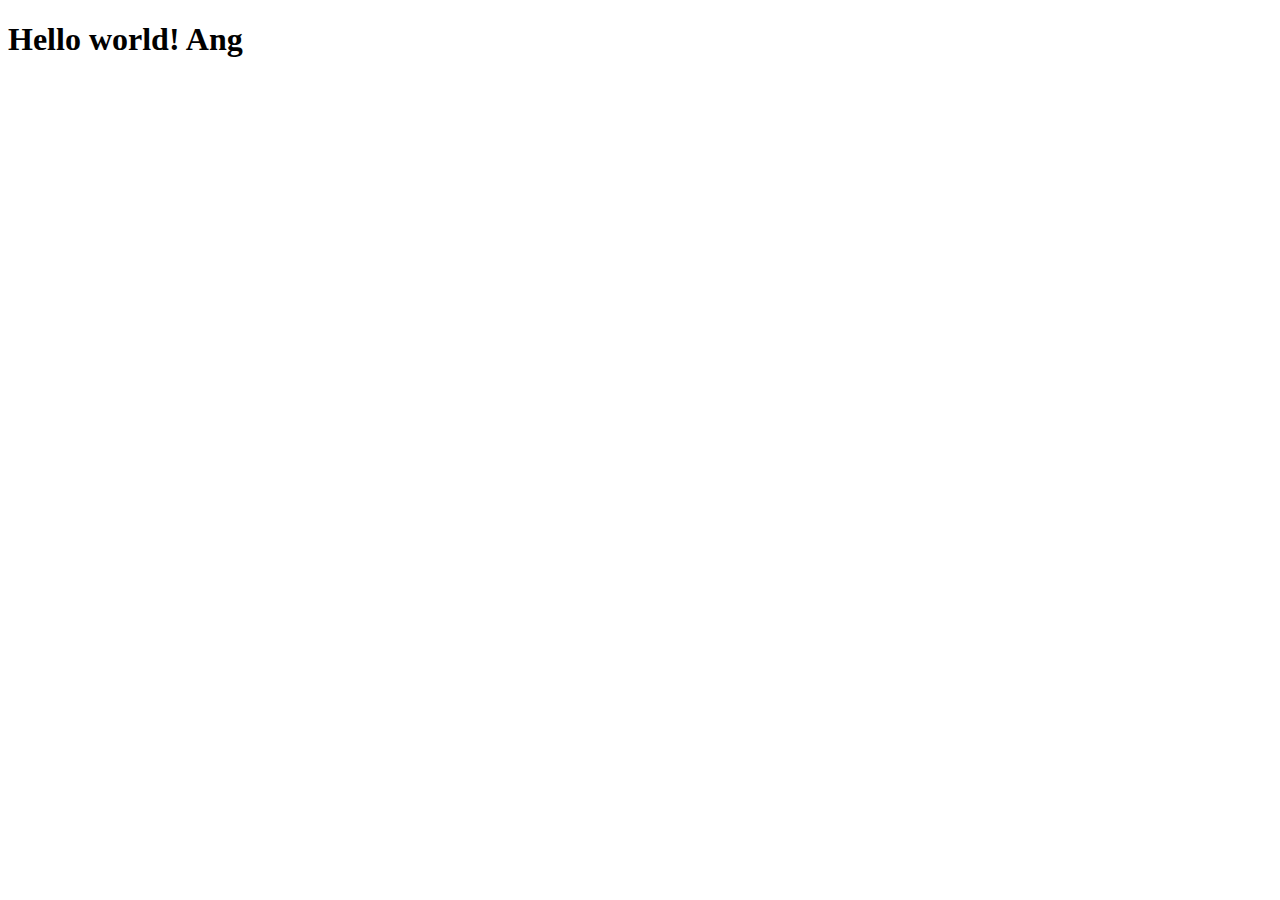
==== src/index.html @ 59ff9626 "mi primer commit" ====
<!DOCTYPE html>
<html>
  <head>
    <meta charset="utf-8">
    <title>Caesar Cipher</title>
    <link rel="stylesheet" href="style.css" />
  </head>
  <body>
    <div id="root">
      <h1>Hello world! Ang </h1>
    </div>
    <script src="index.js" type="module"></script>
  </body>
</html>
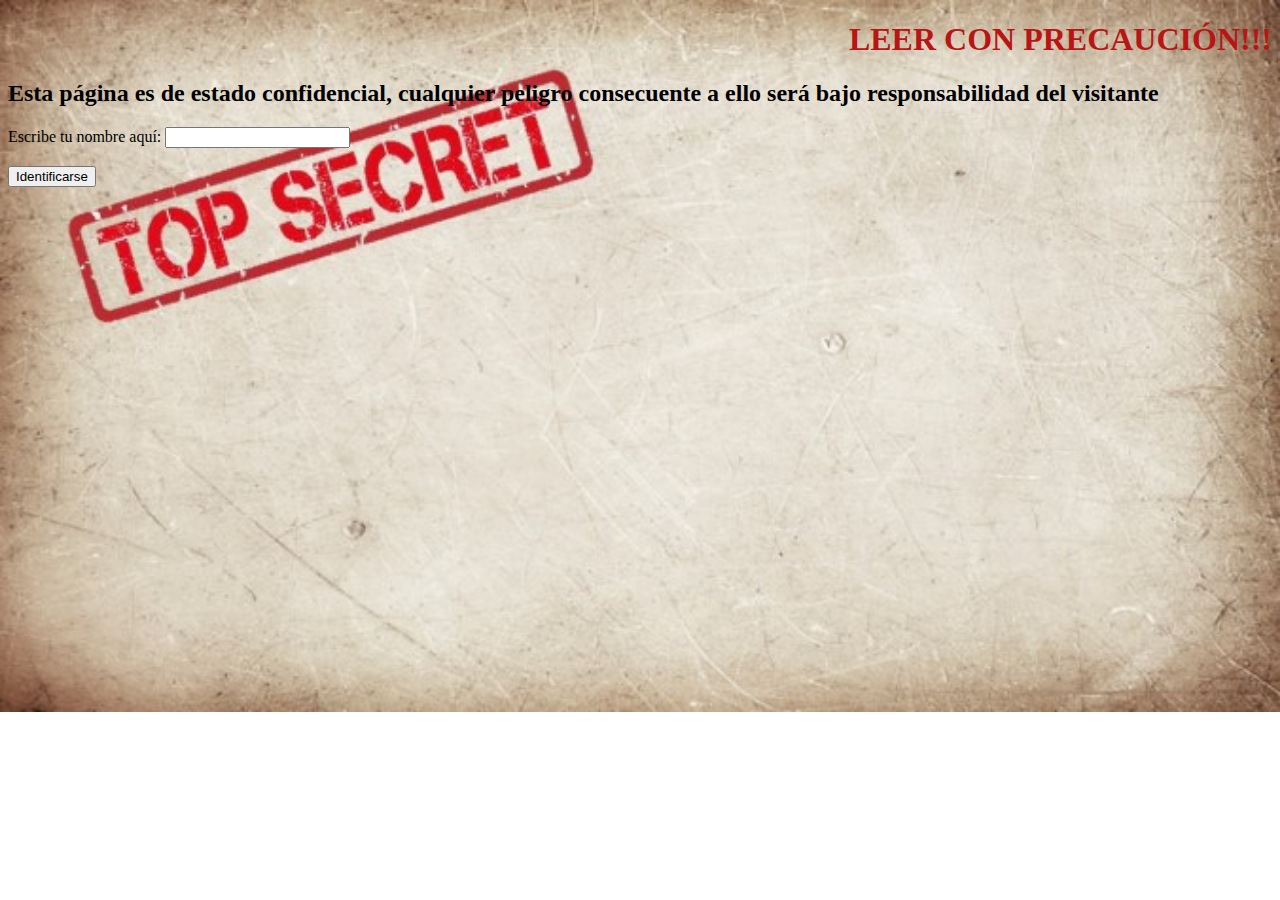
==== commit f4b9691f: "button advance" ====
--- a/src/index.html
+++ b/src/index.html
@@ -2,13 +2,19 @@
 <html>
   <head>
     <meta charset="utf-8">
-    <title>Caesar Cipher</title>
+    <title>WARNING!!!</title>
     <link rel="stylesheet" href="style.css" />
   </head>
   <body>
     <div id="root">
-      <h1>Hello world! Ang </h1>
+      <h1>LEER CON PRECAUCIÓN!!! </h1>
+      <h2>Esta página es de estado confidencial, cualquier peligro consecuente a ello será bajo responsabilidad del visitante </h2>
+      <label> Escribe tu nombre aquí: </label>
+      <input type="text" id="name1">
+      <br></br>
+      <button id="myFirstButton">Identificarse</button>
     </div>
+    <div id="saludo"> </div>
     <script src="index.js" type="module"></script>
   </body>
 </html>
--- a/src/style.css
+++ b/src/style.css
@@ -0,0 +1,17 @@
+body {
+    background-image: url("img/fondo.jpg");
+    background-repeat: no-repeat; 
+    background-size: 100%; 
+}
+h1 {
+    color :rgb(185, 21, 21);
+    text-align : right;
+}
+h2{
+    text-align: : right;
+left:50%
+top:50%
+}
+label{
+    text-align: right;
+}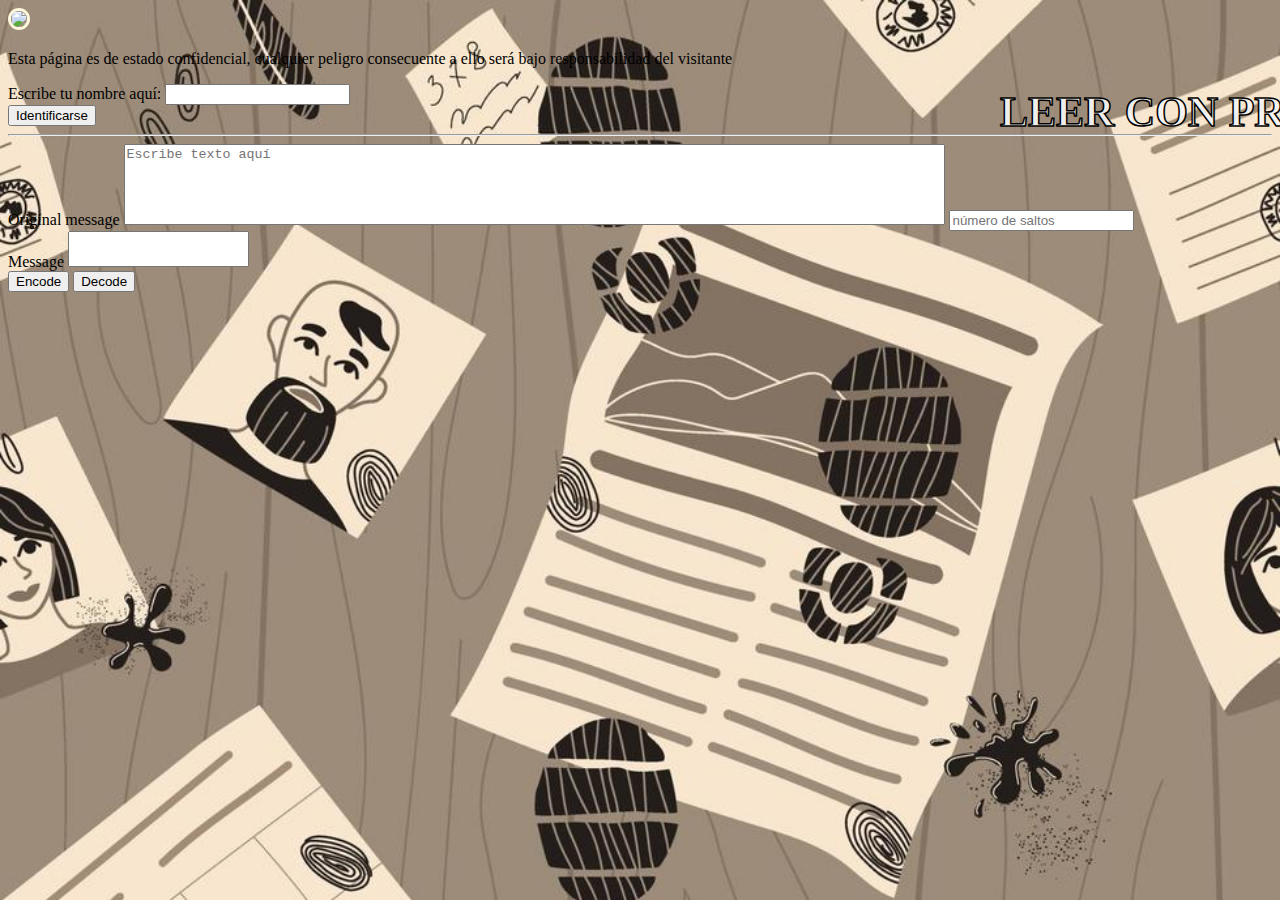
==== commit 4a53395c: "prefinal" ====
--- a/src/index.html
+++ b/src/index.html
@@ -1,20 +1,38 @@
 <!DOCTYPE html>
 <html>
-  <head>
-    <meta charset="utf-8">
-    <title>WARNING!!!</title>
-    <link rel="stylesheet" href="style.css" />
-  </head>
-  <body>
-    <div id="root">
-      <h1>LEER CON PRECAUCIÓN!!! </h1>
-      <h2>Esta página es de estado confidencial, cualquier peligro consecuente a ello será bajo responsabilidad del visitante </h2>
-      <label> Escribe tu nombre aquí: </label>
-      <input type="text" id="name1">
-      <br></br>
-      <button id="myFirstButton">Identificarse</button>
-    </div>
-    <div id="saludo"> </div>
-    <script src="index.js" type="module"></script>
-  </body>
-</html>
+<head>
+  <meta charset="utf-8">
+  <title>WARNING!!!</title>
+  <link rel="stylesheet" href="style.css" />
+</head>
+<body>
+  <div id="logo">
+    <img  class="icon" src="img/dect.gif"  alt=" ">
+  </div>
+  <div id="root">
+    <h1>LEER CON PRECAUCIÓN!!! </h1>
+    <p>Esta página es de estado confidencial, cualquier peligro consecuente a ello será bajo responsabilidad del
+      visitante </p>
+    <label> Escribe tu nombre aquí: </label>
+    <input type="text" id="name1">
+    <br>
+    <button id="myFirstButton">Identificarse</button>
+  </div>
+  <div id="greet1"> </div>
+  <hr />
+  <div>
+    <label for="original">Original message</label>
+    <textarea id="original" rows="5" cols="100" placeholder="Escribe texto aquí"></textarea>
+    <input id="offsetpract" placeholder="número de saltos">
+    <br>
+    <label for="encrypted">Message</label>
+    <textarea id="encrypted"></textarea>
+    <br>
+
+    <button id="enviar">Encode</button>
+    <button id="enviar2"> Decode </button>
+
+  </div>
+  <script src="index.js" type="module"></script>
+</body>
+</html>--- a/src/style.css
+++ b/src/style.css
@@ -1,17 +1,48 @@
+html{
+    scroll-behavior: smooth;
+}
 body {
+    background-color: darkcyan;
     background-image: url("img/fondo.jpg");
     background-repeat: no-repeat; 
-    background-size: 100%; 
+    background-size: cover;
+/*scroll-margin-block: ;*/ 
+    background-attachment: fixed; 
 }
+#div{
+    size: adjust 8px; ;
+}
+.icon{
+    background-repeat: no-repeat;
+    border-radius: 1000px ;
+    border-color: cornsilk;
+    height: 24vh;
+    width: 24vh ;
+    border-style: solid;
+}
+/*.main {
+    height: 5vh;
+
+}*/
+
 h1 {
-    color :rgb(185, 21, 21);
-    text-align : right;
+    position:absolute;
+    width: 1000px;
+    left: 1000px;
+    top: 60px;
+    height: 50px; 
+    color :#f5f5f5f3;
+    font-family: fantasy;
+    font-size: 42px;
+    -webkit-text-stroke: 1.5px;
+    -webkit-text-stroke-color: black;
 }
-h2{
-    text-align: : right;
-left:50%
-top:50%
+p{
+    margin-left: auto;
+    margin-right: auto;
 }
-label{
-    text-align: right;
+
+
+textarea{
+    resize:none;
 }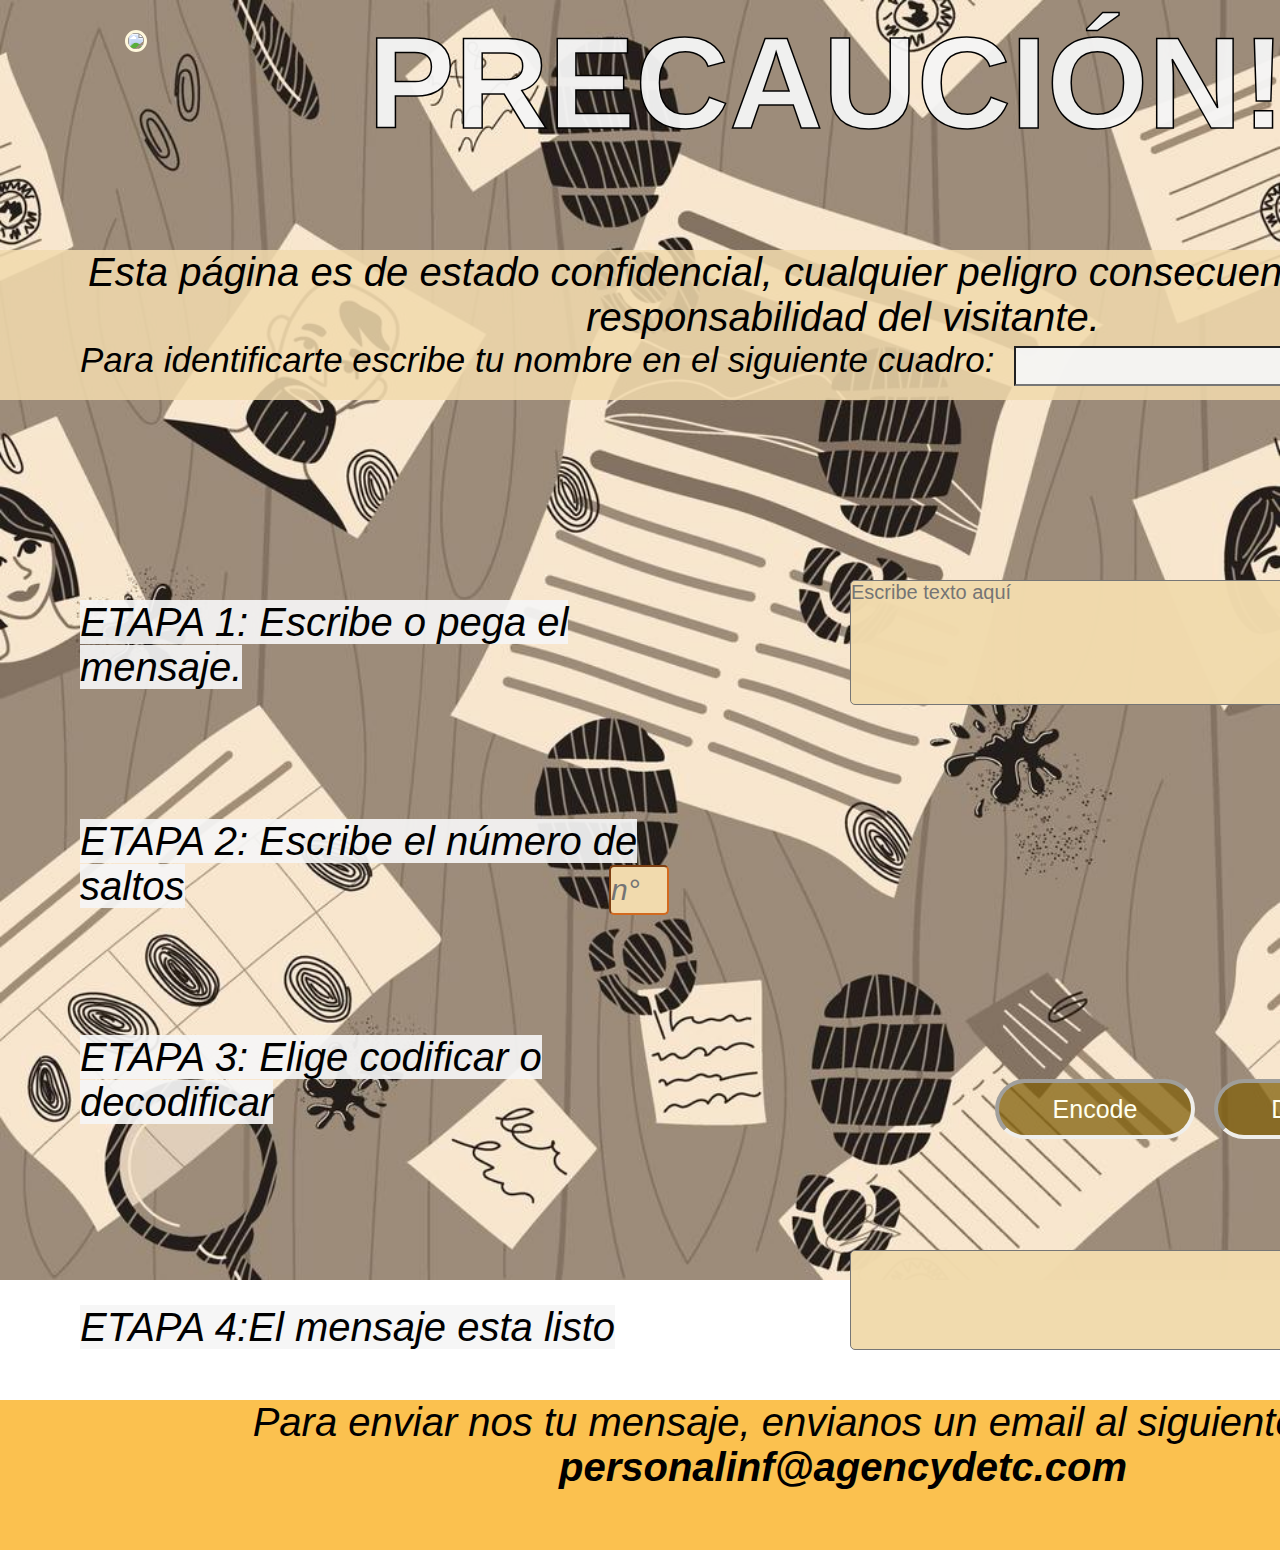
==== commit 03749a4c: "finalvers" ====
--- a/src/index.html
+++ b/src/index.html
@@ -1,38 +1,46 @@
 <!DOCTYPE html>
 <html>
+
 <head>
   <meta charset="utf-8">
   <title>WARNING!!!</title>
   <link rel="stylesheet" href="style.css" />
 </head>
+
 <body>
-  <div id="logo">
-    <img  class="icon" src="img/dect.gif"  alt=" ">
-  </div>
-  <div id="root">
-    <h1>LEER CON PRECAUCIÓN!!! </h1>
-    <p>Esta página es de estado confidencial, cualquier peligro consecuente a ello será bajo responsabilidad del
-      visitante </p>
-    <label> Escribe tu nombre aquí: </label>
-    <input type="text" id="name1">
-    <br>
-    <button id="myFirstButton">Identificarse</button>
-  </div>
-  <div id="greet1"> </div>
-  <hr />
-  <div>
-    <label for="original">Original message</label>
-    <textarea id="original" rows="5" cols="100" placeholder="Escribe texto aquí"></textarea>
-    <input id="offsetpract" placeholder="número de saltos">
-    <br>
-    <label for="encrypted">Message</label>
-    <textarea id="encrypted"></textarea>
-    <br>
+  <section class="window">
+    <section id="root">
+      <img class="icon" src="img/dect.gif" alt=" ">
+      <h1 class="title">¡LEER CON PRECAUCIÓN! </h1>
+      <div class="box1">
+        <p>Esta página es de estado confidencial, cualquier peligro consecuente a ello será bajo responsabilidad del
+          visitante. </p>
+        <label class="writehere"> Para identificarte escribe tu nombre en el siguiente cuadro: </label>
+        <input type="text" class="namebox" id="name1">
+        <button class="firstb" id="myFirstButton">Identificarse</button>
+      </div>
+      </section>
+      <section class="greetb" id="greet1"> </section>
+    </section>
+    <section class="windowcd">
+      <label for="original" class="org">ETAPA 1: Escribe o pega el mensaje.</label>
+      <textarea id="original" class="original1" placeholder="Escribe texto aquí"></textarea>
+      <br>
+      <label for="offsetpract" class="offText">ETAPA 2: Escribe el número de saltos</label>
+      <input id="offsetpract" class="numsal" placeholder="n°">
+      <br>
+      <label class="et3" >ETAPA 3: Elige codificar o decodificar</label>
+      <br>
+      <label for="encrypted" class="et4">ETAPA 4:El mensaje esta listo</label>
+      <textarea id="encrypted" class="lastbox"></textarea>
+      <br>
 
-    <button id="enviar">Encode</button>
-    <button id="enviar2"> Decode </button>
-
-  </div>
+      <button id="enviar" class="enc">Encode</button>
+      <button id="enviar2" class="dec"> Decode </button>
+     <br>
+     <p class="foot">Para enviar nos tu mensaje, envianos un email al siguiente correo: <b class="gmailfk">personalinf@agencydetc.com</b></p>
+    </section>
   <script src="index.js" type="module"></script>
 </body>
+
 </html>--- a/src/style.css
+++ b/src/style.css
@@ -1,48 +1,251 @@
-html{
+/*html{
+    margin: 0%;
     scroll-behavior: smooth;
-}
+}*/
+* {
+    margin: 0;
+    padding: 0;
+    box-sizing: border-box;
+    font-family: sans-serif;
+  }
+  
 body {
-    background-color: darkcyan;
     background-image: url("img/fondo.jpg");
     background-repeat: no-repeat; 
     background-size: cover;
-/*scroll-margin-block: ;*/ 
-    background-attachment: fixed; 
-}
-#div{
-    size: adjust 8px; ;
-}
+    position: absolute;
+    width: 50%;
+}
+.window{
+    
+    position: absolute;
+}
+
 .icon{
     background-repeat: no-repeat;
     border-radius: 1000px ;
     border-color: cornsilk;
     height: 24vh;
     width: 24vh ;
+    position: relative;
     border-style: solid;
+    margin-top: 30px;
+    margin-left: 125px;
 }
 /*.main {
     height: 5vh;
 
 }*/
 
-h1 {
-    position:absolute;
-    width: 1000px;
-    left: 1000px;
-    top: 60px;
-    height: 50px; 
+/* h1 {
+    margin-left: 300px;
+    top: 0.9vh;
+    margin-top: -8rem;
+    height: 24vh; 
+    width: 80vh;
     color :#f5f5f5f3;
-    font-family: fantasy;
-    font-size: 42px;
+    font-family: Impact, Haettenschweiler, 'Arial Narrow Bold', sans-serif;
+    font-size: 100px;
     -webkit-text-stroke: 1.5px;
     -webkit-text-stroke-color: black;
-}
+} */
+.title{
+    color :#f5f5f5f3;
+    font-family: Impact, Haettenschweiler, 'Arial Narrow Bold', sans-serif;
+   font-size: 130px;
+    -webkit-text-stroke: 1.5px;
+    -webkit-text-stroke-color: black;
+    position: relative;
+        top: -22vh;
+        width: 76%;
+       left: 23rem;
+       /*height: 1000px;*/
+     
+    }
+      
+    .box1 {
+         background-color: rgba(241, 218, 173, 0.863);
+        /*text-align:unset;*/
+        position: absolute;
+        /*padding: 30px 100px;*/
+        width: 1688px;
+        height: 150px;
+        top: 250px;
+
+    }
+
 p{
-    margin-left: auto;
-    margin-right: auto;
-}
-
-
-textarea{
+   position: relative;
+    font-style: oblique;
+    font-size: 40px;
+    left: -1px;
+    text-align: center;
+}
+.writehere{
+    font-style: oblique;
+    position: relative;
+    width: 1800px;
+    height: 60px;
+    font-style: oblique;
+    font-size: 35px;
+    left: 80px;
+    text-align: center;
+}
+.namebox{
+     position: relative;
+    left: 90px;
+    background-color: #f5f5f5f3;
+    height:40px;
+    width: 400px;
+    font-size: 20px;
+    border-style:inset ;
+}
+.firstb{
+    position: relative;
+   font-size: 25px;
+   color: ivory;
+    left: 100px;
+    width: 190px;
+    background-color: rgba(129, 95, 10, 0.747);
+    border-color: #f5f5f5f3;
+    border-width: 0.5vh;
+    border-style: inset;
+    border-radius: 15vh;
+
+}
+    
+.greetb {
+    background-color: rgba(241, 218, 173, 0.863);
+    position: relative;
+    font-size: 40px;
+    font-style: oblique;
+    top: 0;
+    width: 1706px;
+   text-align:center ;
+}
+.windowcd{
+    position: absolute;
+    top: 400px;
+margin: 0%;
+padding: 0%;
+}
+
+.org{
+    position: relative;
+    background-color: #f5f5f5ec;
+    font-style: oblique;
+    font-size: 40px;
+    text-align: center;
+    left: 80px;
+    top: 200px;
+}
+.original1{ 
+    background-color:  rgba(241, 218, 173, 0.986);
+    position: relative;
+  width: 90%;
+height: 125px;
+border-radius: 5px;
+resize: none;
+text-align: initial;
+top: 90px;
+left: 850px;
+font-size:20px ;
+}
+/*textarea{
+    background-color:  rgba(241, 218, 173, 0.863);
     resize:none;
+    top: 50rem;
+    left: 50rem;
+}*/
+.offText{
+    position: relative;
+    background-color: #f5f5f5ec;
+    font-style: oblique;
+    font-size: 40px;
+    text-align: center;
+    left: 80px;
+    top: 200px;
+}
+.numsal{
+    background-color: rgb(241, 218, 173);
+    position: relative;
+    border-color: chocolate;
+    width: 60px;
+    height: 50px;
+    font-style: oblique;
+    font-size: 30px;
+    border-radius: 5px;
+    resize:none; 
+    left: 500px;
+    top: 200px;
+}
+.et3{
+    position: relative;
+    background-color: #f5f5f5ec;
+    font-style: oblique;
+    font-size: 40px;
+    text-align: center;
+    left: 80px;
+    top:320px;
+
+
+}
+.enc{
+position: relative;
+font-size: 25px;
+color: ivory;
+ left: 995px;
+ width: 200px;
+ top:125px;
+ height: 60px;
+ background-color: rgba(129, 95, 10, 0.747);
+ border-color: #f5f5f5f3;
+ border-width: 0.5vh;
+ border-style: inset;
+ border-radius: 15vh;
+}
+.dec{
+position: relative;
+font-size: 25px;
+color: ivory;
+ left: 1010px;
+ top:125px;
+ width: 200px;
+ height: 60px;
+ background-color: rgba(129, 95, 10, 0.747);
+ border-color: #f5f5f5f3;
+ border-width: 0.5vh;
+ border-style: inset;
+ border-radius: 15vh;
+}
+.et4{
+    position: relative;
+    background-color: #f5f5f5ec;
+    font-style: oblique;
+    font-size: 40px;
+    text-align: center;
+    left: 80px;
+    top:500px;
+}
+.lastbox{
+    background-color: rgba(241, 218, 173, 0.986);
+    position: relative;
+border-radius: 5px;
+resize: none;
+text-align: initial;
+top: 400px;
+left: 850px;
+font-size:20px ;
+width: 90%;
+height: 100px;
+}
+.foot{
+    background-color: rgba(250, 180, 41, 0.822);
+    /*text-align:unset;*/
+    position: absolute;
+    /*padding: 30px 100px;*/
+    width: 1688px;
+    height: 150px;
+    top: 1000px;
+
 }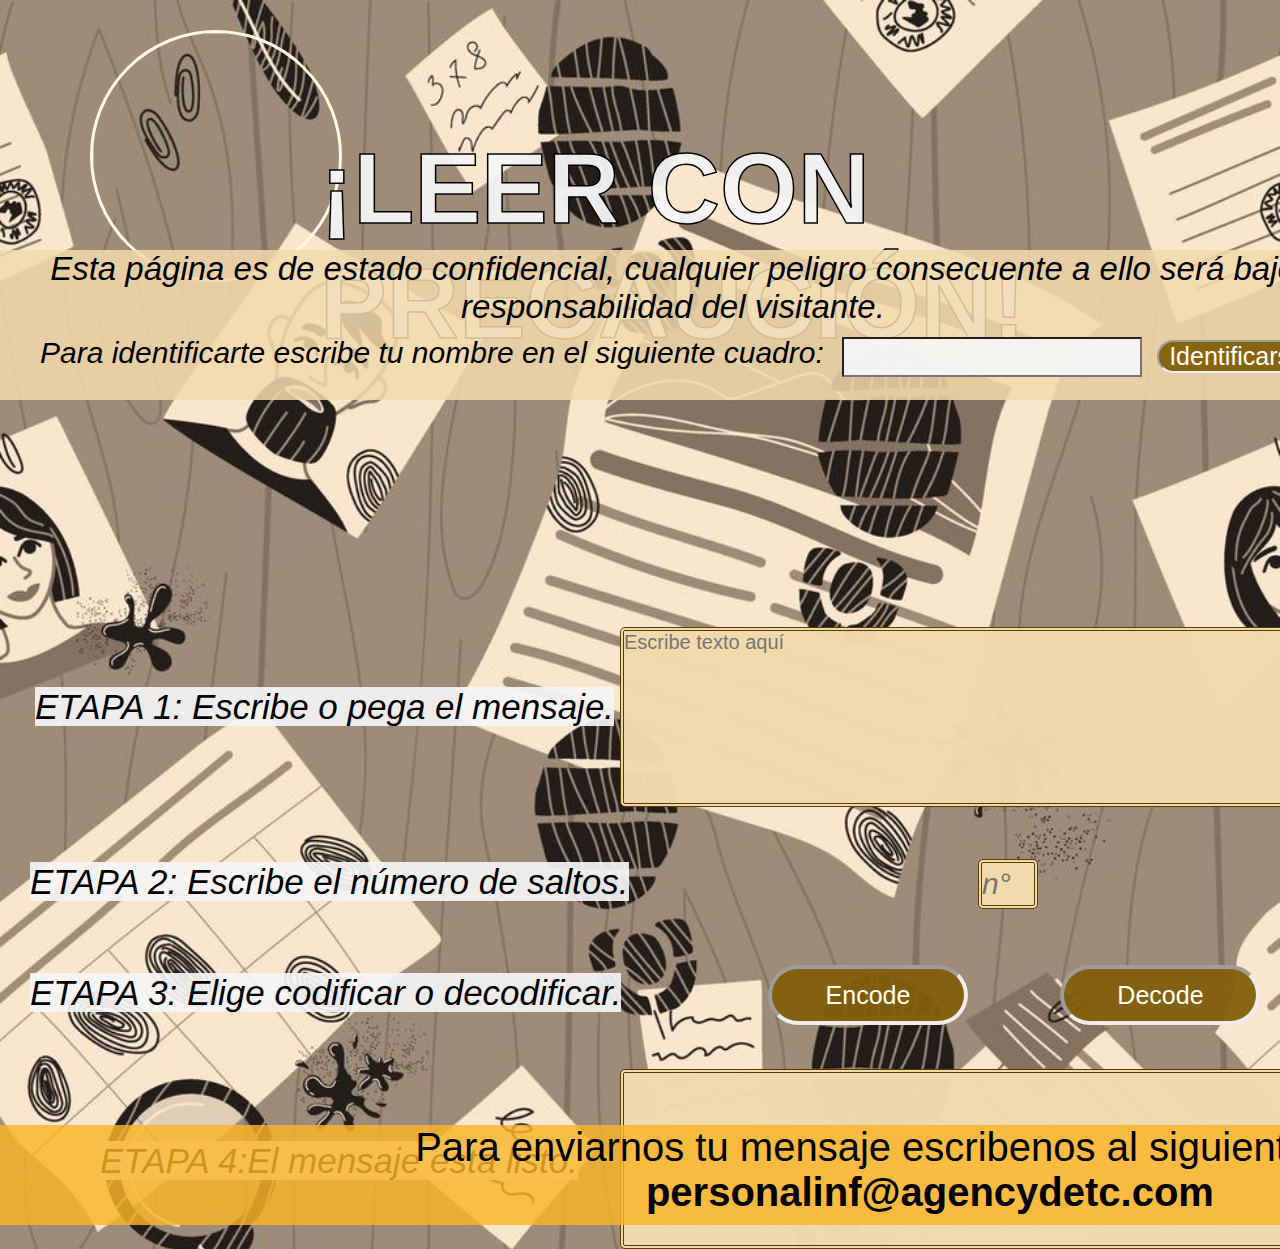
==== commit c13b528c: "Final2" ====
--- a/src/index.html
+++ b/src/index.html
@@ -9,37 +9,38 @@
 
 <body>
   <section class="window">
-    <section id="root">
-      <img class="icon" src="img/dect.gif" alt=" ">
-      <h1 class="title">¡LEER CON PRECAUCIÓN! </h1>
-      <div class="box1">
-        <p>Esta página es de estado confidencial, cualquier peligro consecuente a ello será bajo responsabilidad del
-          visitante. </p>
-        <label class="writehere"> Para identificarte escribe tu nombre en el siguiente cuadro: </label>
-        <input type="text" class="namebox" id="name1">
-        <button class="firstb" id="myFirstButton">Identificarse</button>
-      </div>
-      </section>
-      <section class="greetb" id="greet1"> </section>
-    </section>
-    <section class="windowcd">
+    <img class="icon" src="img/dect.gif">
+    <h1 class="title">¡LEER CON PRECAUCIÓN! </h1>
+    <div class="box1">
+      <p class="ph">Esta página es de estado confidencial, cualquier peligro consecuente a ello será bajo
+        responsabilidad del
+        visitante. </p>
+      <label class="writehere"> Para identificarte escribe tu nombre en el siguiente cuadro: </label>
+      <input type="text" class="namebox" id="name1">
+      <button class="firstb" id="myFirstButton">Identificarse</button>
+    </div>
+    <section class="greetb" id="greet1"> </section>
+    <br>
+    <div class="window1>">
       <label for="original" class="org">ETAPA 1: Escribe o pega el mensaje.</label>
       <textarea id="original" class="original1" placeholder="Escribe texto aquí"></textarea>
       <br>
-      <label for="offsetpract" class="offText">ETAPA 2: Escribe el número de saltos</label>
+      <label for="offsetpract" class="offText">ETAPA 2: Escribe el número de saltos.</label>
       <input id="offsetpract" class="numsal" placeholder="n°">
       <br>
-      <label class="et3" >ETAPA 3: Elige codificar o decodificar</label>
+      <label class="et3">ETAPA 3: Elige codificar o decodificar.</label>
       <br>
-      <label for="encrypted" class="et4">ETAPA 4:El mensaje esta listo</label>
+      <label for="encrypted" class="et4">ETAPA 4:El mensaje esta listo.</label>
       <textarea id="encrypted" class="lastbox"></textarea>
       <br>
 
       <button id="enviar" class="enc">Encode</button>
       <button id="enviar2" class="dec"> Decode </button>
-     <br>
-     <p class="foot">Para enviar nos tu mensaje, envianos un email al siguiente correo: <b class="gmailfk">personalinf@agencydetc.com</b></p>
-    </section>
+      <br>
+      <p class="foot">Para enviarnos tu mensaje escribenos al siguiente correo: <br> <b
+          class="gmailfk">personalinf@agencydetc.com</p>
+    </div>
+  </section>
   <script src="index.js" type="module"></script>
 </body>
 
--- a/src/style.css
+++ b/src/style.css
@@ -8,78 +8,59 @@
     box-sizing: border-box;
     font-family: sans-serif;
   }
-  
-body {
+
+body{
     background-image: url("img/fondo.jpg");
-    background-repeat: no-repeat; 
+    background-repeat: no-repeat;
     background-size: cover;
-    position: absolute;
-    width: 50%;
-}
-.window{
-    
-    position: absolute;
-}
+    position:absolute; 
+    font-size: 100%;
+   }
 
 .icon{
     background-repeat: no-repeat;
     border-radius: 1000px ;
     border-color: cornsilk;
-    height: 24vh;
-    width: 24vh ;
+    height: 28vh;
+    width: 28vh ;
     position: relative;
     border-style: solid;
-    margin-top: 30px;
-    margin-left: 125px;
+    top: 30px;
+    left: 90px;
 }
 /*.main {
     height: 5vh;
 
 }*/
 
-/* h1 {
-    margin-left: 300px;
-    top: 0.9vh;
-    margin-top: -8rem;
-    height: 24vh; 
-    width: 80vh;
-    color :#f5f5f5f3;
-    font-family: Impact, Haettenschweiler, 'Arial Narrow Bold', sans-serif;
-    font-size: 100px;
-    -webkit-text-stroke: 1.5px;
-    -webkit-text-stroke-color: black;
-} */
+
 .title{
     color :#f5f5f5f3;
     font-family: Impact, Haettenschweiler, 'Arial Narrow Bold', sans-serif;
-   font-size: 130px;
+   font-size: 100px;
     -webkit-text-stroke: 1.5px;
     -webkit-text-stroke-color: black;
     position: relative;
-        top: -22vh;
-        width: 76%;
-       left: 23rem;
-       /*height: 1000px;*/
+        top: -8rem;
+        width: 100%;
+       left: 20rem;
      
     }
       
-    .box1 {
+   .box1 {
          background-color: rgba(241, 218, 173, 0.863);
-        /*text-align:unset;*/
+        text-align:unset;
         position: absolute;
-        /*padding: 30px 100px;*/
-        width: 1688px;
+        width: 1348px;
         height: 150px;
-        top: 250px;
-
-    }
-
-p{
+        top: 250px;}
+.ph{
    position: relative;
     font-style: oblique;
-    font-size: 40px;
+    font-size: 33px;
     left: -1px;
     text-align: center;
+
 }
 .writehere{
     font-style: oblique;
@@ -87,118 +68,114 @@
     width: 1800px;
     height: 60px;
     font-style: oblique;
-    font-size: 35px;
-    left: 80px;
-    text-align: center;
+    font-size: 30px;
+    left: 40px;
+   top: 10px;
 }
 .namebox{
      position: relative;
-    left: 90px;
+    left: 50px;
     background-color: #f5f5f5f3;
     height:40px;
-    width: 400px;
+    width: 300px;
     font-size: 20px;
     border-style:inset ;
+    top: 10px;
 }
 .firstb{
     position: relative;
    font-size: 25px;
    color: ivory;
-    left: 100px;
-    width: 190px;
-    background-color: rgba(129, 95, 10, 0.747);
+    left: 60px;
+    width: 160px;
+    background-color: rgba(129, 95, 10, 0.952);
     border-color: #f5f5f5f3;
-    border-width: 0.5vh;
     border-style: inset;
     border-radius: 15vh;
+    top: 12px;
 
 }
     
 .greetb {
     background-color: rgba(241, 218, 173, 0.863);
     position: relative;
-    font-size: 40px;
-    font-style: oblique;
-    top: 0;
-    width: 1706px;
-   text-align:center ;
-}
-.windowcd{
-    position: absolute;
-    top: 400px;
-margin: 0%;
-padding: 0%;
-}
+    font-size: 30px;
+    font-style: oblique;
+    text-align: center;
+    top: 5rem;
+    width: 145%;
+}
+
 
 .org{
     position: relative;
     background-color: #f5f5f5ec;
     font-style: oblique;
-    font-size: 40px;
-    text-align: center;
-    left: 80px;
-    top: 200px;
+    font-size: 35px;
+    text-align: center;
+    left: 35px;
+    top: 180px;
 }
 .original1{ 
     background-color:  rgba(241, 218, 173, 0.986);
     position: relative;
-  width: 90%;
-height: 125px;
+width: 75%;
+height: 180px;
 border-radius: 5px;
 resize: none;
 text-align: initial;
-top: 90px;
-left: 850px;
+top: 5rem;
+left: 620px;
 font-size:20px ;
-}
-/*textarea{
-    background-color:  rgba(241, 218, 173, 0.863);
-    resize:none;
-    top: 50rem;
-    left: 50rem;
-}*/
+border-style: double;
+border-color: rgb(83, 61, 4);
+border-style: double;
+border-width: 4px;
+
+}
+
 .offText{
     position: relative;
     background-color: #f5f5f5ec;
     font-style: oblique;
-    font-size: 40px;
-    text-align: center;
-    left: 80px;
-    top: 200px;
+    font-size: 35px;
+    text-align: center;
+    left: 30px;
+    top: 8rem;
 }
 .numsal{
     background-color: rgb(241, 218, 173);
     position: relative;
-    border-color: chocolate;
     width: 60px;
     height: 50px;
     font-style: oblique;
     font-size: 30px;
     border-radius: 5px;
     resize:none; 
-    left: 500px;
-    top: 200px;
+    left: 375px;
+    top: 8rem;
+    border-style: double;
+border-color: rgb(83, 61, 4);
+border-width: 4px;
 }
 .et3{
     position: relative;
     background-color: #f5f5f5ec;
     font-style: oblique;
-    font-size: 40px;
-    text-align: center;
-    left: 80px;
-    top:320px;
-
-
+    font-size: 35px;
+    text-align: center;
+    left: 30px;
+    top:12rem;
 }
 .enc{
 position: relative;
 font-size: 25px;
 color: ivory;
- left: 995px;
+ left: 768px;
  width: 200px;
- top:125px;
+ top: -5rem;
  height: 60px;
- background-color: rgba(129, 95, 10, 0.747);
+ background-color: rgba(129, 95, 10, 0.952);
  border-color: #f5f5f5f3;
  border-width: 0.5vh;
  border-style: inset;
@@ -208,11 +185,11 @@
 position: relative;
 font-size: 25px;
 color: ivory;
- left: 1010px;
- top:125px;
+ left: 856px;
+ top:-5rem;
  width: 200px;
  height: 60px;
- background-color: rgba(129, 95, 10, 0.747);
+ background-color: rgba(129, 95, 10, 0.952);
  border-color: #f5f5f5f3;
  border-width: 0.5vh;
  border-style: inset;
@@ -222,10 +199,10 @@
     position: relative;
     background-color: #f5f5f5ec;
     font-style: oblique;
-    font-size: 40px;
-    text-align: center;
-    left: 80px;
-    top:500px;
+    font-size: 35px;
+    text-align: center;
+    left: 100px;
+    top:20rem;
 }
 .lastbox{
     background-color: rgba(241, 218, 173, 0.986);
@@ -233,19 +210,21 @@
 border-radius: 5px;
 resize: none;
 text-align: initial;
-top: 400px;
-left: 850px;
+top: 13rem;
+left: 620px;
 font-size:20px ;
-width: 90%;
-height: 100px;
+width: 75%;
+height: 180px;
+border-style: double;
+border-color: rgb(83, 61, 4);
+border-width: 4px;
 }
 .foot{
     background-color: rgba(250, 180, 41, 0.822);
-    /*text-align:unset;*/
-    position: absolute;
-    /*padding: 30px 100px;*/
-    width: 1688px;
-    height: 150px;
-    top: 1000px;
-
-}+   position: absolute;
+width: 145.3%;
+    height: 100px;
+    top: 1125px;
+    font-size: 40px;
+    text-align: center;
+} 